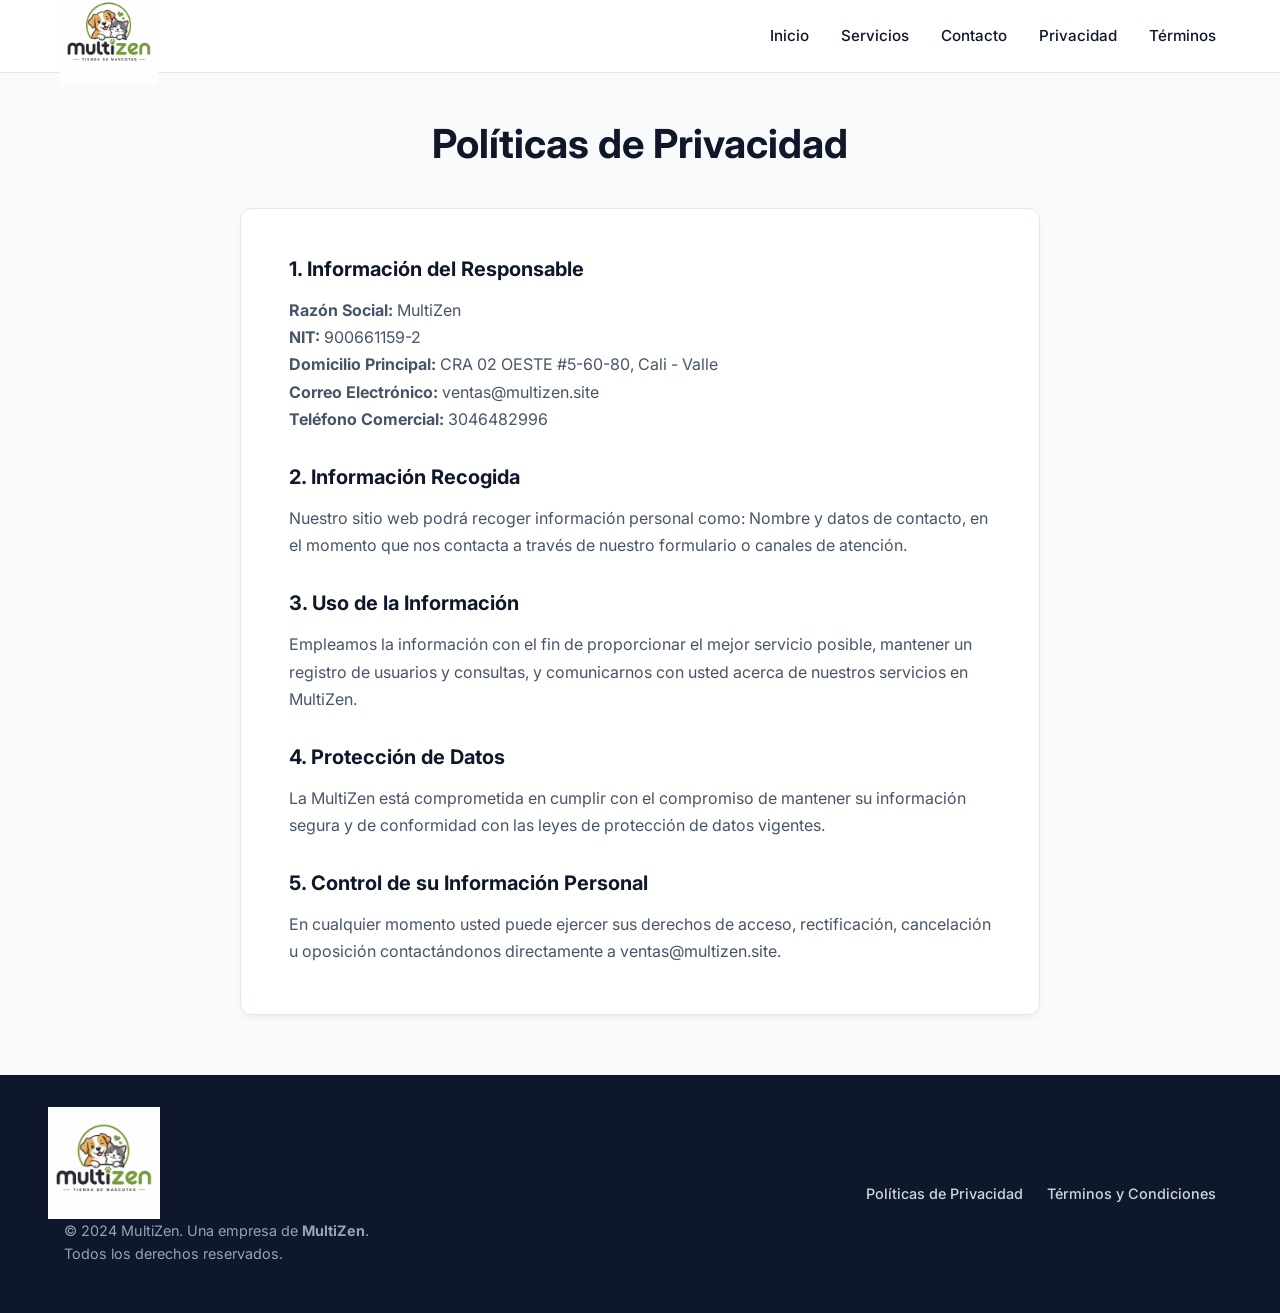
==== politicas-privacidad.html @ 583cdcf8 "Add files via upload" ====
<!DOCTYPE html>
<html lang="es">
<head>
    <meta charset="UTF-8">
    <meta name="viewport" content="width=device-width, initial-scale=1.0">
    <title>Políticas de Privacidad | MultiZen</title>
    <meta name="description" content="Políticas de privacidad de MultiZen.">
    <link rel="preconnect" href="https://fonts.googleapis.com">
    <link rel="preconnect" href="https://fonts.gstatic.com" crossorigin>
    <link href="https://fonts.googleapis.com/css2?family=Inter:wght@300;400;600;700&display=swap" rel="stylesheet">
    <link rel="stylesheet" href="style.css">
</head>
<body>
    <!-- Navbar -->
    <header class="navbar">
        <div class="container nav-container">
            <div class="logo">
                <a href="index.html" style="display: flex; align-items: center; gap: 12px; color: inherit;">
                    <img src="FOTO PERFIL.jpg" alt="MultiZen Logo">
                    
                </a>
            </div>
            <nav class="nav-links">
                <a href="index.html#inicio">Inicio</a>
                <a href="index.html#servicios">Servicios</a>
                <a href="index.html#contacto">Contacto</a>
                <a href="politicas-privacidad.html">Privacidad</a>
                <a href="terminos-condiciones.html">Términos</a>
            </nav>
            <button class="mobile-menu-btn" id="mobile-menu-btn" aria-label="Abrir menú">
                <svg width="24" height="24" viewBox="0 0 24 24" fill="none" stroke="currentColor" stroke-width="2" stroke-linecap="round" stroke-linejoin="round"><line x1="3" y1="12" x2="21" y2="12"></line><line x1="3" y1="6" x2="21" y2="6"></line><line x1="3" y1="18" x2="21" y2="18"></line></svg>
            </button>
        </div>
        <!-- Menú móvil -->
        <div class="mobile-nav" id="mobile-nav">
            <a href="index.html#inicio" class="mobile-link">Inicio</a>
            <a href="index.html#servicios" class="mobile-link">Servicios</a>
            <a href="index.html#contacto" class="mobile-link">Contacto</a>
            <a href="politicas-privacidad.html" class="mobile-link">Privacidad</a>
            <a href="terminos-condiciones.html" class="mobile-link">Términos</a>
        </div>
    </header>

    <!-- Contenido Legal -->
    <main class="legal-content">
        <div class="container">
            <h1>Políticas de Privacidad</h1>
            <div class="legal-text">
                <h3>1. Información del Responsable</h3>
                <p><strong>Razón Social:</strong> MultiZen<br>
                <strong>NIT:</strong> 900661159-2<br>
                <strong>Domicilio Principal:</strong> CRA 02 OESTE #5-60-80, Cali - Valle<br>
                <strong>Correo Electrónico:</strong> ventas@multizen.site<br>
                <strong>Teléfono Comercial:</strong> 3046482996</p>
                
                <h3>2. Información Recogida</h3>
                <p>Nuestro sitio web podrá recoger información personal como: Nombre y datos de contacto, en el momento que nos contacta a través de nuestro formulario o canales de atención.</p>
                
                <h3>3. Uso de la Información</h3>
                <p>Empleamos la información con el fin de proporcionar el mejor servicio posible, mantener un registro de usuarios y consultas, y comunicarnos con usted acerca de nuestros servicios en MultiZen.</p>
                
                <h3>4. Protección de Datos</h3>
                <p>La MultiZen está comprometida en cumplir con el compromiso de mantener su información segura y de conformidad con las leyes de protección de datos vigentes.</p>
                
                <h3>5. Control de su Información Personal</h3>
                <p>En cualquier momento usted puede ejercer sus derechos de acceso, rectificación, cancelación u oposición contactándonos directamente a ventas@multizen.site.</p>
            </div>
        </div>
    </main>

    <!-- Footer -->
    <footer class="footer">
        <div class="container footer-content">
            <div class="footer-brand">
                <img src="FOTO PERFIL.jpg" alt="MultiZen Logo" class="footer-logo">
                <p>&copy; 2024 MultiZen. Una empresa de <strong>MultiZen</strong>.<br>Todos los derechos reservados.</p>
            </div>
            <div class="footer-links">
                <a href="politicas-privacidad.html">Políticas de Privacidad</a>
                <a href="terminos-condiciones.html">Términos y Condiciones</a>
            </div>
        </div>
    </footer>

    <script src="script.js"></script>
</body>
</html>
---- style.css ----
/* Base Styles */
:root {
    --primary: #2563eb;
    --primary-hover: #1d4ed8;
    --bg-color: #f8fafc;
    --text-main: #0f172a;
    --text-muted: #475569;
    --card-bg: #ffffff;
    --border-color: #e2e8f0;
    --border-radius: 12px;
    --transition: all 0.3s cubic-bezier(0.4, 0, 0.2, 1);
}

* {
    margin: 0;
    padding: 0;
    box-sizing: border-box;
}

body {
    font-family: 'Inter', -apple-system, BlinkMacSystemFont, sans-serif;
    color: var(--text-main);
    background-color: var(--bg-color);
    line-height: 1.6;
    overflow-x: hidden;
}

h1, h2, h3, h4 {
    font-weight: 700;
    line-height: 1.2;
}

a {
    text-decoration: none;
    color: var(--primary);
    transition: var(--transition);
}

a:hover {
    color: var(--primary-hover);
}

ul {
    list-style: none;
}

.container {
    max-width: 1200px;
    margin: 0 auto;
    padding: 0 24px;
}

/* Buttons */
.btn {
    display: inline-flex;
    align-items: center;
    justify-content: center;
    padding: 12px 28px;
    border-radius: 8px;
    font-weight: 600;
    font-size: 1rem;
    cursor: pointer;
    transition: var(--transition);
    border: none;
    text-align: center;
}

.btn-primary {
    background-color: var(--primary);
    color: white;
}

.btn-primary:hover {
    background-color: var(--primary-hover);
    transform: translateY(-2px);
    box-shadow: 0 4px 12px rgba(37, 99, 235, 0.2);
    color: white;
}

.btn-block {
    width: 100%;
}

/* Navbar */
.navbar {
    position: fixed;
    top: 0;
    left: 0;
    right: 0;
    background-color: rgba(255, 255, 255, 0.9);
    backdrop-filter: blur(10px);
    border-bottom: 1px solid var(--border-color);
    z-index: 1000;
    transition: var(--transition);
}

.nav-container {
    display: flex;
    justify-content: space-between;
    align-items: center;
    height: 72px;
}

.logo {
    display: flex;
    align-items: center;
    gap: 12px;
    font-weight: 700;
    font-size: 1.25rem;
    color: var(--text-main);
}

.logo img {
    height: 70px;
    width: auto;
    object-fit: contain;
    transform: scale(1.4);
    margin-left: 10px;
}

.nav-links {
    display: none;
    gap: 32px;
}

.nav-links a {
    color: var(--text-main);
    font-weight: 500;
    font-size: 0.95rem;
}

.nav-links a:hover {
    color: var(--primary);
}

.mobile-menu-btn {
    display: block;
    background: none;
    border: none;
    color: var(--text-main);
    cursor: pointer;
    padding: 8px;
}

.mobile-nav {
    display: none;
    background-color: white;
    border-bottom: 1px solid var(--border-color);
    padding: 16px 24px;
}

.mobile-nav.active {
    display: flex;
    flex-direction: column;
    gap: 16px;
}

.mobile-link {
    color: var(--text-main);
    font-weight: 500;
    font-size: 1.1rem;
    padding: 8px 0;
}

@media (min-width: 768px) {
    .nav-links {
        display: flex;
    }
    .mobile-menu-btn {
        display: none;
    }
    .mobile-nav {
        display: none !important;
    }
}

/* Hero Section */
.hero {
    position: relative;
    height: 100vh;
    min-height: 600px;
    display: flex;
    align-items: center;
    justify-content: center;
    text-align: center;
    padding-top: 72px; /* navbar height */
}

.hero-bg {
    position: absolute;
    top: 0;
    left: 0;
    width: 100%;
    height: 100%;
    background-size: cover;
    background-position: center;
    z-index: -2;
}

.hero-overlay {
    position: absolute;
    top: 0;
    left: 0;
    width: 100%;
    height: 100%;
    background: linear-gradient(to bottom, rgba(15, 23, 42, 0.7), rgba(15, 23, 42, 0.9));
    z-index: -1;
}

.hero-content {
    color: white;
    max-width: 800px;
    padding: 0 24px;
    animation: fadeInUp 0.8s ease-out;
}

.hero-content h1 {
    font-size: clamp(2.5rem, 5vw, 4.5rem);
    margin-bottom: 24px;
    letter-spacing: -0.02em;
}

.hero-content p {
    font-size: clamp(1.1rem, 2vw, 1.25rem);
    color: #cbd5e1;
    margin-bottom: 40px;
    max-width: 600px;
    margin-left: auto;
    margin-right: auto;
}

@keyframes fadeInUp {
    from {
        opacity: 0;
        transform: translateY(20px);
    }
    to {
        opacity: 1;
        transform: translateY(0);
    }
}

/* Services */
.services {
    padding: 100px 0;
    background-color: var(--bg-color);
}

.section-title {
    text-align: center;
    margin-bottom: 64px;
}

.section-title h2 {
    font-size: 2.25rem;
    margin-bottom: 16px;
}

.section-title p {
    color: var(--text-muted);
    font-size: 1.1rem;
    max-width: 600px;
    margin: 0 auto;
}

.services-grid {
    display: grid;
    grid-template-columns: repeat(auto-fit, minmax(280px, 1fr));
    gap: 32px;
}

.service-card {
    background: var(--card-bg);
    padding: 40px 32px;
    border-radius: var(--border-radius);
    box-shadow: 0 4px 6px -1px rgba(0, 0, 0, 0.05), 0 2px 4px -1px rgba(0, 0, 0, 0.03);
    transition: var(--transition);
    border: 1px solid var(--border-color);
    text-align: center;
}

.service-card:hover {
    transform: translateY(-8px);
    box-shadow: 0 20px 25px -5px rgba(0, 0, 0, 0.1), 0 10px 10px -5px rgba(0, 0, 0, 0.04);
}

.service-icon {
    font-size: 3rem;
    margin-bottom: 24px;
}

.service-card h3 {
    font-size: 1.25rem;
    margin-bottom: 12px;
}

.service-card p {
    color: var(--text-muted);
    font-size: 0.95rem;
}

/* Contact */
.contact {
    padding: 100px 0;
    background-color: white;
}

.contact-card {
    background: var(--bg-color);
    border-radius: 24px;
    overflow: hidden;
    display: grid;
    grid-template-columns: 1fr;
    box-shadow: 0 10px 15px -3px rgba(0, 0, 0, 0.1);
}

@media (min-width: 992px) {
    .contact-card {
        grid-template-columns: 1fr 1fr;
    }
}

.contact-info {
    padding: 48px;
    background-color: var(--primary);
    color: white;
}

.contact-info h2 {
    font-size: 2rem;
    margin-bottom: 16px;
}

.contact-info > p {
    color: #e0e7ff;
    margin-bottom: 40px;
}

.contact-list {
    display: flex;
    flex-direction: column;
    gap: 24px;
}

.contact-list li {
    display: flex;
    flex-direction: column;
    gap: 4px;
    font-size: 1rem;
    color: #e0e7ff;
}

.contact-list li strong {
    color: white;
    font-size: 0.9rem;
    text-transform: uppercase;
    letter-spacing: 0.05em;
}

.contact-list a {
    color: white;
    text-decoration: underline;
    text-underline-offset: 4px;
}

.contact-list a:hover {
    color: #e0e7ff;
}

.contact-form-container {
    padding: 48px;
    background: white;
}

.contact-form-container h3 {
    font-size: 1.5rem;
    margin-bottom: 24px;
}

.form-group {
    margin-bottom: 20px;
}

.form-group label {
    display: block;
    margin-bottom: 8px;
    font-weight: 500;
    font-size: 0.9rem;
    color: var(--text-main);
}

.form-group input,
.form-group textarea {
    width: 100%;
    padding: 12px 16px;
    border: 1px solid var(--border-color);
    border-radius: 8px;
    font-family: inherit;
    font-size: 1rem;
    transition: var(--transition);
    background-color: var(--bg-color);
}

.form-group input:focus,
.form-group textarea:focus {
    outline: none;
    border-color: var(--primary);
    background-color: white;
    box-shadow: 0 0 0 3px rgba(37, 99, 235, 0.1);
}

/* Footer */
.footer {
    background-color: var(--text-main);
    color: white;
    padding: 48px 0;
}

.footer-content {
    display: flex;
    flex-direction: column;
    align-items: center;
    gap: 24px;
    text-align: center;
}

@media (min-width: 768px) {
    .footer-content {
        flex-direction: row;
        justify-content: space-between;
        text-align: left;
    }
}

.footer-brand {
    display: flex;
    flex-direction: column;
    align-items: center;
    gap: 16px;
}

@media (min-width: 768px) {
    .footer-brand {
        align-items: flex-start;
    }
}

.footer-logo {
    height: 80px;
    width: auto;
    object-fit: contain;
    transform: scale(1.4);
}

.footer-brand p {
    color: #94a3b8;
    font-size: 0.9rem;
}

.footer-links {
    display: flex;
    gap: 24px;
    flex-wrap: wrap;
    justify-content: center;
}

.footer-links a {
    color: #cbd5e1;
    font-size: 0.9rem;
    font-weight: 500;
}

.footer-links a:hover {
    color: white;
}

/* Modals */
.modal-overlay {
    position: fixed;
    top: 0;
    left: 0;
    right: 0;
    bottom: 0;
    background-color: rgba(15, 23, 42, 0.5);
    backdrop-filter: blur(4px);
    z-index: 2000;
    opacity: 0;
    visibility: hidden;
    transition: var(--transition);
}

.modal-overlay.active {
    opacity: 1;
    visibility: visible;
}

.modal {
    position: fixed;
    top: 50%;
    left: 50%;
    transform: translate(-50%, -48%) scale(0.96);
    background: white;
    width: 90%;
    max-width: 600px;
    max-height: 85vh;
    border-radius: var(--border-radius);
    z-index: 2001;
    opacity: 0;
    visibility: hidden;
    transition: var(--transition);
    display: flex;
    flex-direction: column;
    box-shadow: 0 25px 50px -12px rgba(0, 0, 0, 0.25);
}

.modal.active {
    transform: translate(-50%, -50%) scale(1);
    opacity: 1;
    visibility: visible;
}

.modal-header {
    padding: 24px;
    border-bottom: 1px solid var(--border-color);
    display: flex;
    justify-content: space-between;
    align-items: center;
}

.modal-header h2 {
    font-size: 1.5rem;
}

.close-modal {
    background: none;
    border: none;
    font-size: 1.5rem;
    color: var(--text-muted);
    cursor: pointer;
    padding: 4px;
    line-height: 1;
    transition: var(--transition);
}

.close-modal:hover {
    color: var(--text-main);
}

.modal-body {
    padding: 24px;
    overflow-y: auto;
}

.modal-body h3 {
    font-size: 1.1rem;
    margin: 20px 0 10px;
    color: var(--text-main);
}

.modal-body h3:first-child {
    margin-top: 0;
}

.modal-body p {
    color: var(--text-muted);
    margin-bottom: 16px;
}

/* Legal Pages */
.legal-content {
    padding: 120px 0 60px; /* espaciado superior extra por navbar fijo */
    min-height: calc(100vh - 200px); /* ocupa el alto excepto footer */
    background-color: var(--bg-color);
}

.legal-content h1 {
    font-size: 2.5rem;
    margin-bottom: 40px;
    text-align: center;
}

.legal-text {
    background: var(--card-bg);
    padding: 48px;
    border-radius: var(--border-radius);
    box-shadow: 0 4px 6px -1px rgba(0, 0, 0, 0.05);
    border: 1px solid var(--border-color);
    max-width: 800px;
    margin: 0 auto;
}

.legal-text h3 {
    font-size: 1.25rem;
    margin: 32px 0 16px;
    color: var(--text-main);
}

.legal-text h3:first-child {
    margin-top: 0;
}

.legal-text p {
    color: var(--text-muted);
    margin-bottom: 24px;
    line-height: 1.7;
}

.legal-text p:last-child {
    margin-bottom: 0;
}
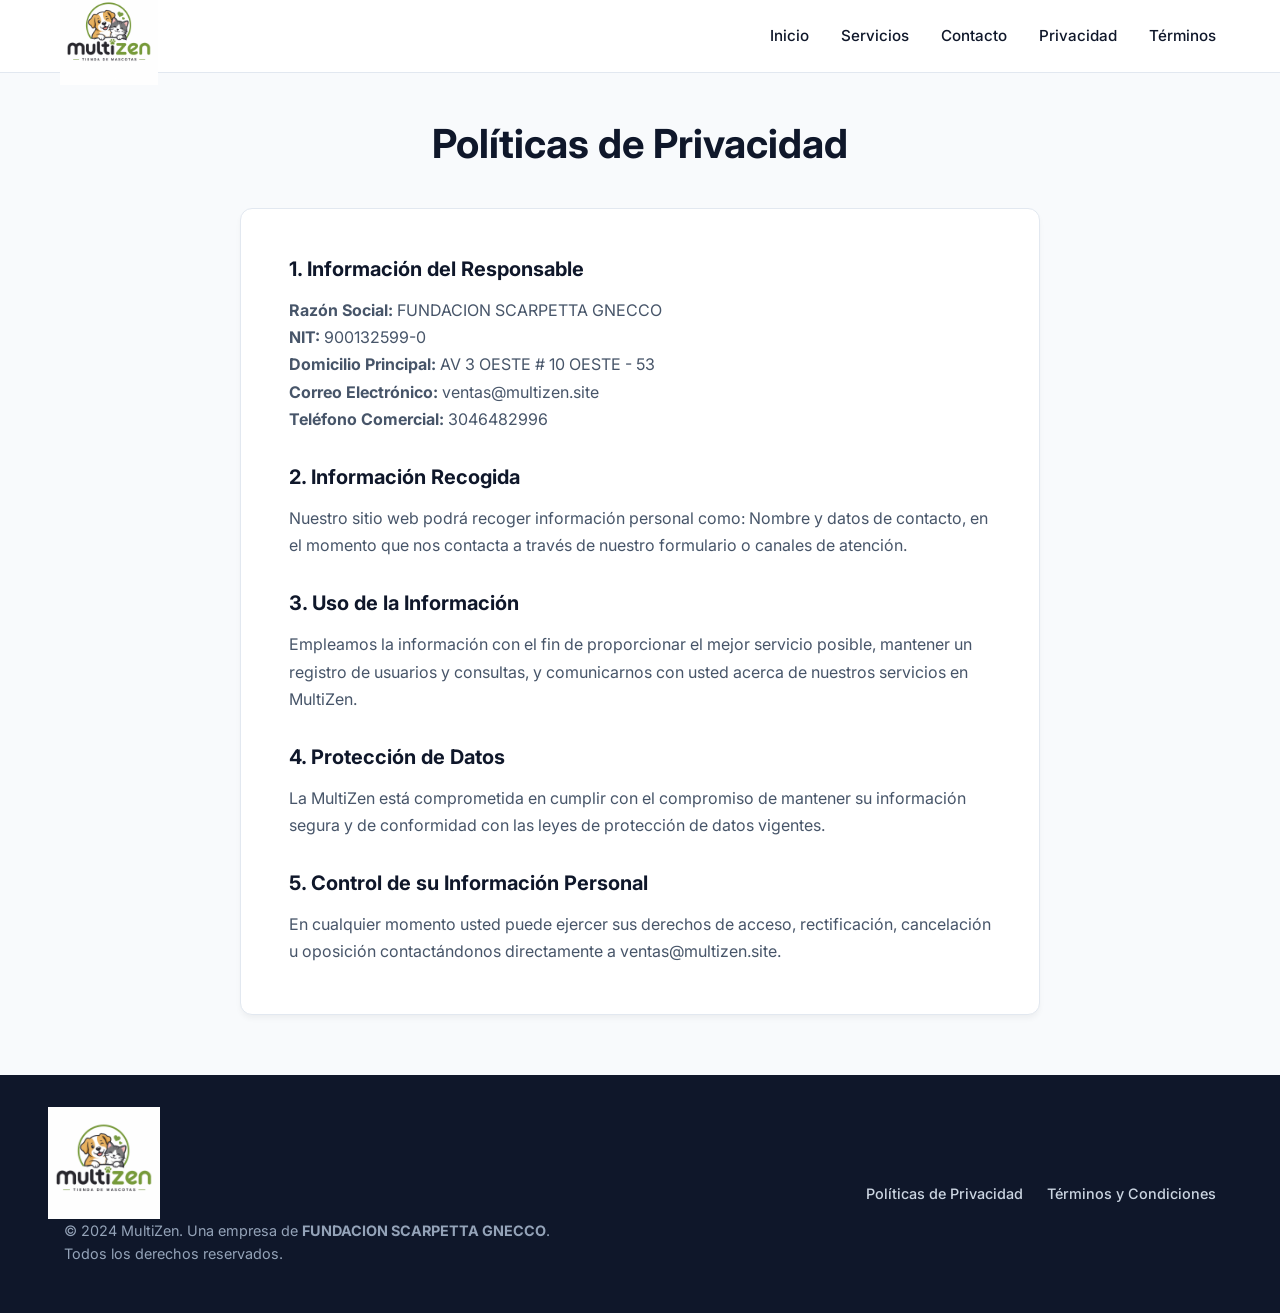
==== commit e361d5b3: "Update politicas-privacidad.html" ====
--- a/politicas-privacidad.html
+++ b/politicas-privacidad.html
@@ -47,9 +47,9 @@
             <h1>Políticas de Privacidad</h1>
             <div class="legal-text">
                 <h3>1. Información del Responsable</h3>
-                <p><strong>Razón Social:</strong> MultiZen<br>
-                <strong>NIT:</strong> 900661159-2<br>
-                <strong>Domicilio Principal:</strong> CRA 02 OESTE #5-60-80, Cali - Valle<br>
+                <p><strong>Razón Social:</strong> FUNDACION SCARPETTA GNECCO<br>
+                <strong>NIT:</strong> 900132599-0<br>
+                <strong>Domicilio Principal:</strong> AV 3 OESTE # 10 OESTE - 53<br>
                 <strong>Correo Electrónico:</strong> ventas@multizen.site<br>
                 <strong>Teléfono Comercial:</strong> 3046482996</p>
                 
@@ -73,7 +73,7 @@
         <div class="container footer-content">
             <div class="footer-brand">
                 <img src="FOTO PERFIL.jpg" alt="MultiZen Logo" class="footer-logo">
-                <p>&copy; 2024 MultiZen. Una empresa de <strong>MultiZen</strong>.<br>Todos los derechos reservados.</p>
+                <p>&copy; 2024 MultiZen. Una empresa de <strong>FUNDACION SCARPETTA GNECCO</strong>.<br>Todos los derechos reservados.</p>
             </div>
             <div class="footer-links">
                 <a href="politicas-privacidad.html">Políticas de Privacidad</a>
